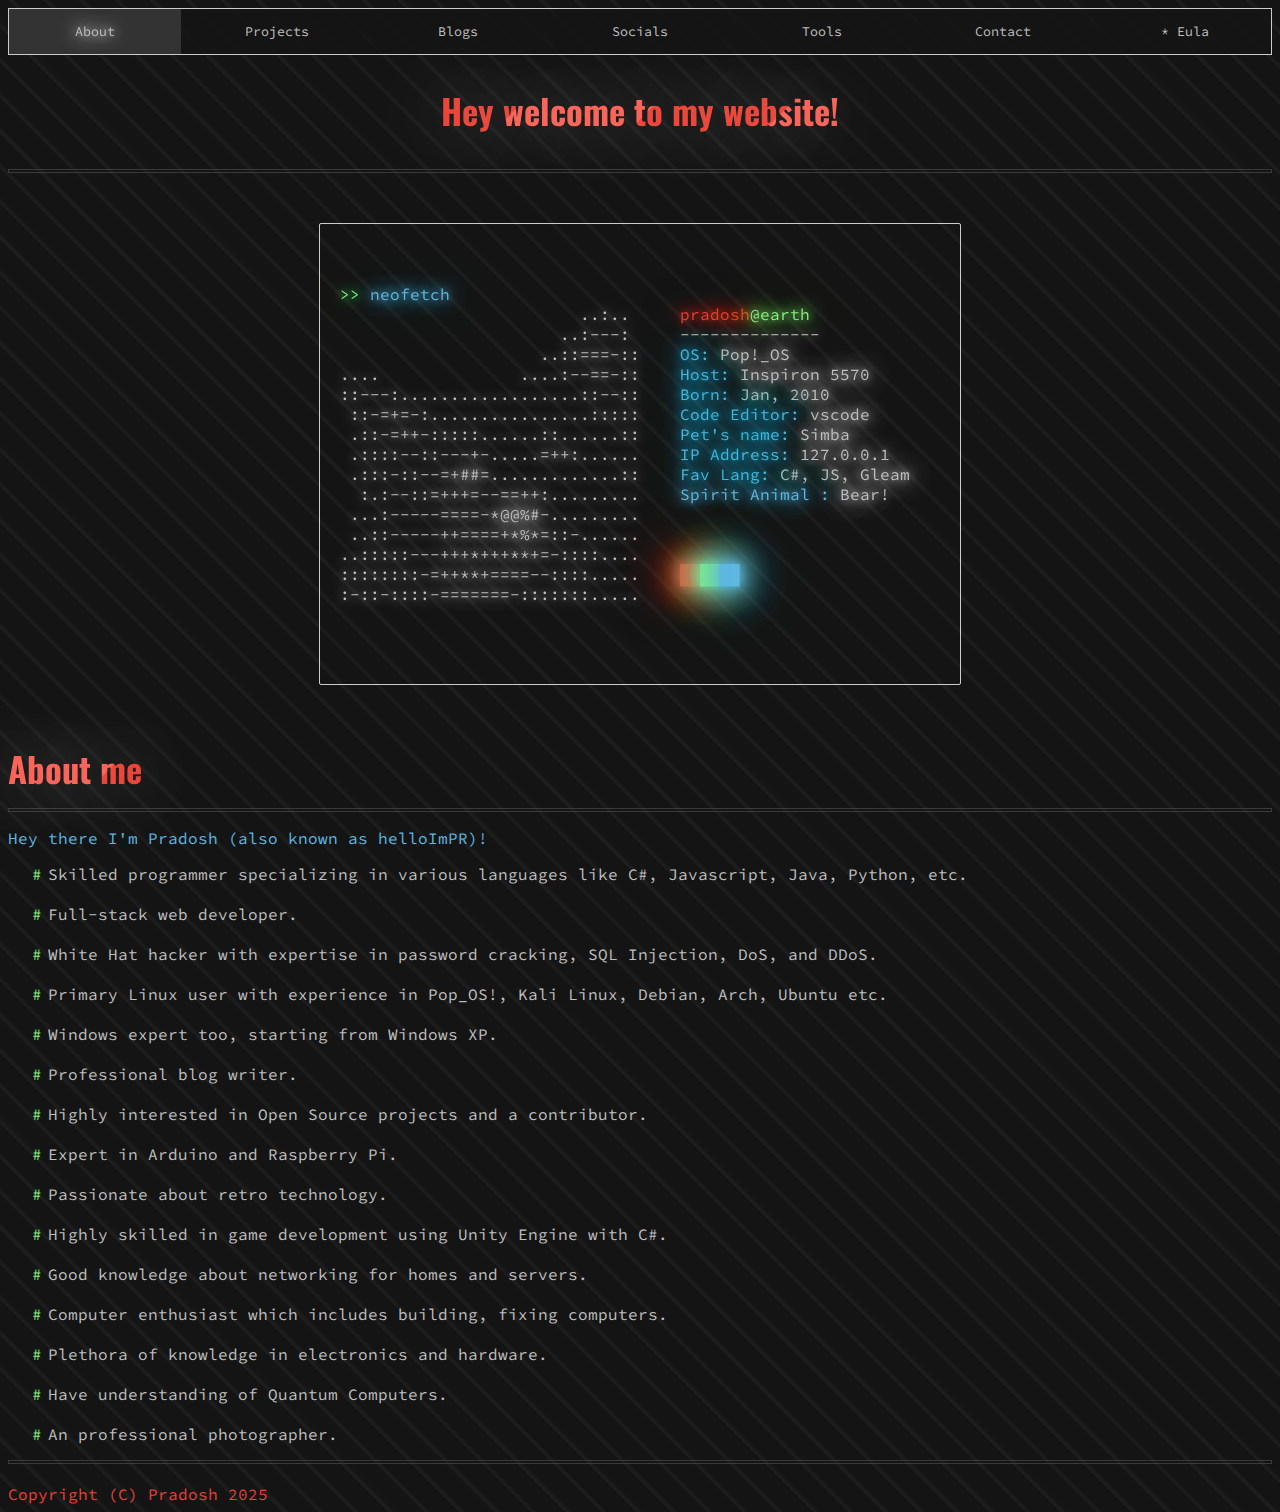
==== index.html @ 4c4e2890 "Added new section" ====
<!DOCTYPE html>
<html lang="en">
<head>
    <meta charset="UTF-8">
    <meta name="viewport" content="width=device-width, initial-scale=1.0">
    <link rel="icon" type="image/x-icon" href="./icons/simba-x.png">
    <link rel="stylesheet" type="text/css" href="style.css">
    <script src="./tabs.js"></script>
    <title>Hey there!</title>
</head>
<body>
  <div id="preloader">
    <div class="notice-box">
      <h2>Information!</h2>
      <hr>
      <p>The website is currently loading. Please wait until it completes.</p>
    </div>
  </div>

  <div id="overlay">
    <input readonly type="password" id="password-input" placeholder="Enter your password">
    <button id="exit-button" class="current-button">Exit</button>
    <div class="button-grid">
      <button id="keypad" class="current-button">1</button>
      <button id="keypad" class="current-button">2</button>
      <button id="keypad" class="current-button">3</button>
      <button id="keypad" class="current-button">4</button>
      <button id="keypad" class="current-button">5</button>
      <button id="keypad" class="current-button">6</button>
      <button id="keypad" class="current-button">7</button>
      <button id="keypad" class="current-button">8</button>
      <button id="keypad" class="current-button">9</button>
      <button id="keypad" class="current-button">*</button>
      <button id="keypad" class="current-button">0</button>
      <button id="keypad" class="current-button">#</button>
      
      <button id="enter-button" class="current-button">↵</button>
      <button id="backspace-button" class="current-button">⌫</button>
    </div>
  </div>

  <audio id="keys" src="./assets/keystroke.mp3" preload="auto">
    Your browser does not support the <code>audio</code> element.
  </audio>

  <audio id="ui-positive" src="./assets/ui-positive2.mp3" preload="auto">
    Your browser does not support the <code>audio</code> element.
  </audio>

  <div class="tab">
    <button class="tablinks" onclick="open_tab(event, 'About me')">About</button>
    <button class="tablinks" onclick="open_tab(event, 'Projects')">Projects</button>
    <button class="tablinks" onclick="open_tab(event, 'Blogs')">Blogs</button>
    <button class="tablinks" onclick="open_tab(event, 'Socials')">Socials</button>
    <button class="tablinks" onclick="open_tab(event, 'Tools')">Tools</button>
    <button class="tablinks" onclick="open_tab(event, 'Contact')">Contact</button>
    <button class="tablinks" onclick="open_tab(event, 'Eula')">* Eula</button>
  </div>
  
  <h1><span >Hey welcome to my website!</span></h1>
  <hr>
  <h3 class="landscape-info" style="text-align: center;">Switch to landscape mode for a fun neofetch box!</h3>
  <pre class="neofetch-box">
    <div>
<a class="green">>></a> <a class="blue">neofetch</a>
                        ..:..     <a class="red">pradosh</a><a class="green">@earth</a> 
                      ..:---:     --------------
                    ..::===-::    <a class="blue">OS:</a> Pop!_OS
....              ....:--==-::    <a class="blue">Host:</a> Inspiron 5570
::---:..................::--::    <a class="blue">Born:</a> Jan, 2010
 ::-=+=-:................:::::    <a class="blue">Code Editor:</a> vscode
 .::-=++-:::::......::......::    <a class="blue">Pet's name:</a> Simba
 .::::--::---+-.....=++:......    <a class="blue">IP Address:</a> 127.0.0.1
 .:::-::--=+##=.............::    <a class="blue">Fav Lang:</a> C#, JS, Gleam
  :.:--::=+++=--==++:.........    <a class="blue">Spirit Animal :</a> Bear!
 ...:-----====-*@@%#-.........
 ..::-----++====+*%*=::-......
..:::::---+++*+++**+=-::::....
::::::::-=++**+====--::::.....    <a class="red">██</a><a class="green">██</a><a class="blue">██</a>
:-::-::::-=======-:::::::.....
      </div>
    </pre>

    <div id="About me" class="tabcontent">
    <span>About me</span>
    <hr>
    <p>Hey there I'm Pradosh (also known as helloImPR)!</p>
    <ul>
      <li>Skilled programmer specializing in various languages like C#, Javascript, Java, Python, etc.</li>
      <br>
      <li>Full-stack web developer.</li>
      <br>
      <li>White Hat hacker with expertise in password cracking, SQL Injection, DoS, and DDoS.</li>
      <br>
      <li>Primary Linux user with experience in Pop_OS!, Kali Linux, Debian, Arch, Ubuntu etc.</li>
      <br>
      <li>Windows expert too, starting from Windows XP.</li>
      <br>
      <li>Professional blog writer.</li>
      <br>
      <li>Highly interested in Open Source projects and a contributor.</li>
      <br>
      <li>Expert in Arduino and Raspberry Pi.</li>
      <br>
      <li>Passionate about retro technology.</li>
      <br>
      <li>Highly skilled in game development using Unity Engine with C#.</li>
      <br>
      <li>Good knowledge about networking for homes and servers.</li>
      <br>
      <li>Computer enthusiast which includes building, fixing computers.</li>
      <br>
      <li>Plethora of knowledge in electronics and hardware.</li>
      <br>
      <li>Have understanding of Quantum Computers.</li>
      <br>
      <li>An professional photographer.</li>
    </ul>    
    </div>
    
    <div id="Projects" class="tabcontent">
    <span>Projects</span>
    <hr>
    <div class="project-container">
      <div class="project-group">
        <h3>Github projects</h3>
        <hr>
        <ul>
          <li> <a href="https://github.com/pradosh-arduino/buffer">Input Buffer (Buffer)</a></li>
          <li> <a href="https://github.com/pradosh-arduino/platter">Platter (Chat app)</a></li>
          <li> <a href="https://github.com/pradosh-arduino/prad-bird">Prad bird</a></li>
          <li> <a href="https://github.com/pradosh-arduino/Stealthy">Stealthy</a></li>
          <li> <a href="https://github.com/pradosh-arduino/pradosh-arduino.github.io">Website</a></li>
          <li> <a href="https://github.com/pradosh-arduino/Melon-Language">Melon Language</a></li>
          <li> <a href="https://github.com/pradosh-arduino/FPA-Checker">FPA Checker</a></li>
          <li> <a href="https://github.com/pradosh-arduino/XeonAI">XeonAI</a></li>
          <li> <a href="https://github.com/pradosh-arduino/Chiefwood">Chiefwood</a></li>
          <li> <a href="https://github.com/pradosh-arduino/GoGX-OS">GoGX-OS</a></li>
        </ul>
      </div>
      <div class="project-group">
        <h3>FrostWing OS</h3>
        <hr>
        <ul>
          <li> <a href="https://github.com/Frost-Wing/osdev">osdev (Frost-Wing)</a></li>
          <li> <a href="https://github.com/Frost-Wing/doxygen-docs">doxygen-docs (Frost-Wing)</a></li>
          <li> <a href="https://github.com/Frost-Wing/arduino">arduino (Frost-Wing)</a></li>
          <li> <a href="https://github.com/Frost-Wing/tools">tools (Frost-Wing)</a></li>
        </ul>
      </div>
      <div class="project-group">
        <h3>Game Development</h3>
        <hr>
        <ul>
          <li>I've made hundreds of games, but most of them have been abandoned. Only one game, <a href="https://prad-code.itch.io/twins-together-by-pradoshs">Twins Together</a>, is publicly available on itch.io. I plan to release those abandoned games eventually! While I'm not particularly proud of the only public game, it was my first attempt, so I consider it a good learning experience.</li>
        </ul>
      </div>
      <div class="project-group">
        <h3>Nuget Projects</h3>
        <hr>
        <ul>
          <li> <a href="https://www.nuget.org/packages/buffer">Buffer</a></li>
        </ul>
      </div>
    </div>
    </div>

    <div id="Blogs" class="tabcontent">
      <span>Blogs</span>
      <hr>
      <p>Here are some blogs that I wrote!</p>
      <ul>
        <li><a href="https://dev.to/pradcode/expanding-swap-file-4h71">dev.to - Expanding swap file</a></li>
        <li><a href="https://dev.to/pradcode/better-input-method-for-c-4hnb">dev.to - Better input method for C#</a></li>
      </ul>
    </div>

    <div id="Socials" class="tabcontent">
    <span>Socials</span>
    <hr>
    <button class="current-button" style="background-color: #3d3d3d;" onclick="window.location.href='https://github.com/pradosh-arduino/'">Github</button>
    <button class="current-button" style="background-color: #74bbe4;" onclick="window.location.href='https://www.twitter.com/@PradoshGame'">Twitter (X) </button>
    <button class="current-button" style="background-color: #eb4034;" onclick="window.location.href='https://www.youtube.com/@PradoshGame'">Youtube</button>
    <button class="current-button" style="background-color: #4c9dfa;" onclick="window.location.href='https://discord.gg/m9rfJFAcpb'">Discord</button>
    <button class="current-button" style="background-color: #a05eeb;" onclick="window.location.href='https://www.twitch.tv/itspradoshgame'">Twitch</button>
    <button class="current-button" style="background-color: #fa5c5c;" onclick="window.location.href='https://prad-code.itch.io'">Itch.io</button>
    
    <br><br>
    </div>

    <div id="Tools" class="tabcontent">
      <span>Tools</span>
      <hr>
      <br>
      <h3>Click on the titles to view the respective pages.</h3>
      <div class="tools">
        <ul>
            <li><a href="/tools/browser-info.html">Browser Information</a></li>
            <li><a href="/tools/ip-info.html">IP Address Information</a></li>
            <li><a href="/tools/dns-info.html">DNS Information</a></li>
            <li><a href="/tools/benchmark.html">Device Benchmarks</a></li>
            <li><i>Others are coming soon...</i></li>
        </ul>
        <br>
      </div>
    </div>

    <div id="Contact" class="tabcontent">
    <span>Contact</span>
    <hr>
    <p>
      <img src="./icons/email-24.png" alt="email-icon" width="24" height="24" style="vertical-align: middle;"> <b style="color: #87F17E;">E-mail :</b> <a href="mailto:pradoshgame@gmail.com">pradoshgame@gmail.com</a>
      <br>
      <img src="./icons/discord-48.png" alt="discord-icon" width="24" height="24" style="vertical-align: middle;"> <b style="color: #87F17E;">Discord :</b> helloimpr
    </p>
    </div>

    <div id="Eula" class="tabcontent">
      <span>Website Content Ownership and Restrictions on Use (end-user license agreement)</span>
      <hr>
      <p>All content on this website, including text, graphics, logos, icons, images, audio clips, video clips, and software (collectively, the "Content") is the property of Pradosh 
        or its licensors and is protected by copyright, trademark, and other intellectual property laws. You are granted a limited, non-exclusive, and non-transferable license to access and use the Content solely for personal and non-commercial purposes.</p>  
        
        <h3>You are expressly prohibited from:</h3>
        
        <ul>
        <li>Copying, reproducing, modifying, translating, distributing, displaying, selling, leasing, or commercially exploiting any part of the Content without the prior written consent.</li>
        <li>Creating derivative works based on the Content.</li>
        <li>Reverse engineering, decompiling, or disassembling any software contained on the website or the website itself.</li>
        <li>Framing or mirroring any part of the website.</li>
        <li>Using the website or the Content for any illegal or unauthorized purpose.</li>
        </ul>
        
        <p>Violation of these restrictions may result in legal action, including but not limited to, copyright infringement and trademark infringement claims.</p>
    </div>

    <!-- <div class="warning-box">
      <h2><img src="./icons/warning-50.png" alt="warning-icon" width="40" height="40" style="vertical-align: middle;"> Warning</h2>
      <hr>
      <p>This website is still under development. Thank you for your time!</p>
    </div> -->
    <script src="./startup.js"></script>
    <script src="./scaling.js"></script>
    <script src="./sounds.js"></script>
    <script src="./keypads.js"></script>

    <hr>
    <br>
    <footer>
      <div class="red">Copyright (C) Pradosh 2025</div>
    </footer>

    <script src="./loader.js"></script>
</body>
</html>
---- style.css ----
@font-face {
    font-family: 'SourceCodePro-Italics';
    src: url('./fonts/SourceCodePro-Italic-VariableFont_wght.ttf') format('truetype');
}

@font-face {
    font-family: 'SourceCodePro-Default';
    src: url('./fonts/SourceCodePro-VariableFont_wght.ttf') format('truetype');
}

@font-face {
    font-family: 'Oswald-Boldx';
    src: url('./fonts/Oswald-Bold.ttf') format('truetype');
}

span {
    transform: translate3d(0, 0, 0);
    
    font-family: "Oswald-Boldx";
    font-weight: 700;
    font-size: 26pt;
    
    letter-spacing: 0;
    padding: 0.25em 0 0.325em;
    display: block;
    margin: 0 auto;
    text-shadow: 0 0 80px rgba(255, 255, 255, .5);
    background: url("./assets/animated-text-fill.png") repeat-y;
    -webkit-background-clip: text;
    background-clip: text;
    -webkit-text-fill-color: transparent;
    animation: aitf 80s linear infinite;
    backface-visibility: hidden;
}
  
@keyframes aitf {
    0% {
        background-position: 0% 50%;
    }
    100% {
        background-position: 100% 50%;
    }
}

*{
    font-family: 'SourceCodePro-Default';
    /* background-color: #1f1f1f; */
    color: #bfbfbf;
}

*::selection{
    background-color: #3a3a3a;
}

body{
    opacity: 1;
    background: repeating-linear-gradient(
        45deg,
        #1d1d1d,
        #1d1d1d 2px,
        #141414 5px,
        #141414 25px
    );
}

ul{
    list-style: none;
}

li::before {
    content: "#";
    color: #87F17E;
    display: inline-block;
    margin-left: -1em;
    width: 1em;
}
  
hr{
    border: 1px solid #3a3a3a;
    padding-top: 2px;
    margin-top: 2px;
    margin-bottom: 0px;
}

p{
    color: #5db7e0;
}

h1{
    text-align: center;
}

h2{
    color: #eb4034;
    margin-bottom: 0px;
}

h3{
    color: #87F17E;
}

a {
    color: #5db7e0;
    transition: ease-in 0.3s;
}

.current-button {
    color: white;
    padding: 10px 20px;
    border: none;
    cursor: pointer;
    position: relative;
    transition: box-shadow 0s ease-in-out, transform 0.03s ease-in-out;
    box-shadow: 5px 5px 0cap rgba(179, 179, 179, 0.3);
    margin-top: 10px;
    transform: translate3d(0, 0, 0);
}
  
.current-button:hover {
    transform: translateY(2px) translateX(2px);
    box-shadow: none;
}

.project-container {
    display: flex;
    flex-wrap: wrap;
    margin: 1em 0;
    margin-bottom: 0px;
}
  
.project-group {
    flex: 1 0 40%;
    margin: 0 1em 1em 0;
    padding: 1em;
    border: 1px solid #af4b4b;
    border-radius: 5px;
    transition: text-shadow 0.2s ease-in-out, transform 0.2s ease-in-out;
}

.project-group:hover {
    text-shadow: 0 0 5px currentColor, 0 0 7px currentColor, 0 0 12px currentColor, 0 0 15px currentColor;
    transform: scale(1.02);
}
  
.project-group h3 {
    margin-bottom: 0.5em;
}
  
.project-group a {
    text-decoration: none;
    color: #5db7e0;
}
  
.project-group a:hover {
    color: #4a96b9;
}

.warning-box {
    border: 1px solid #f7a439;
    border-radius: 5px;
    padding: 7px;
    display: inline-block;
    margin-top: 10px;
}

.warning-box h2 {
    color: #f7a439;
    margin-bottom: 2px;
    margin-top: 0px;
}

.notice-box {
    border: 1px solid #5db7e0;
    border-radius: 5px;
    padding: 7px;
    display: inline-block;
    margin-top: 10px;
    text-align: center;
    /* position: absolute;
    top: 50%;
    left: 34%;
    transform: translateY(-50%); */
}

.notice-box h2 {
    color: #5db7e0;
    margin-bottom: 2px;
    margin-top: 0px;
}

.neofetch-box{
    display: flex;
    flex-direction: column;
    width: 600px;
    margin: 50px auto;
    padding: 20px;
    border: 1px solid #ccc;
    border-radius: 2px;
    transform: translate3d(0, 0, 0);
    text-shadow: 0 0 10px currentColor, 0 0 20px currentColor, 0 0 30px currentColor, 0 0 40px currentColor, 0 0 50px currentColor, 0 0 60px currentColor, 0 0 70px currentColor;
}

.green{
    color:#87F17E;
}

.blue{
    color:#5db7e0;
}

.red{
    color:#eb4034;
}

.tabcontent {
    animation: fadeEffect 1s;
}

@keyframes fadeEffect {
    from {opacity: 0;}
    to {opacity: 1;}
}

.tab {
    overflow: hidden;
    border: 1px solid #ccc;
    /* border-radius: 5px; */
    background-color: #141414a1;
    display: flex;
    flex-wrap: wrap;
    justify-content: space-between;
    gap: 10px;
}

.tab button {
    background-color: inherit;
    float: left;
    border: none;
    flex: 1;
    text-align: center;
    padding: 10px;
    /* border-radius: 5px; */
    outline: none;
    cursor: pointer;
    padding: 14px 16px;
    transition: ease-in 0.3s;
}

.tab button:hover {
    background-color: #383838;
    color: #5db7e0;
    transform: translate3d(0, 0, 0);
    text-shadow: 0 0 10px currentColor, 0 0 20px currentColor, 0 0 30px currentColor, 0 0 40px currentColor, 0 0 50px currentColor, 0 0 60px currentColor, 0 0 70px currentColor;
}

.tab button.active {
    background-color: #333;
    transform: translate3d(0, 0, 0);
    text-shadow: 0 0 10px currentColor, 0 0 20px currentColor, 0 0 30px currentColor, 0 0 40px currentColor, 0 0 50px currentColor, 0 0 60px currentColor, 0 0 70px currentColor;
}

#preloader{
    background: #141414;
    z-index: 100;
    height: 100vh;
    width: 100%;
    position: fixed;
}

#overlay{
    background: #141414;
    opacity: 0.8;
    z-index: 100;
    height: 100vh;
    width: 100%;
    position: fixed;
    display: none;
}

.tools a{
    text-decoration: none;
    color: #5db7e0;
    transition: ease-in 0.3s;
}

/* .tools a:hover{
    text-shadow: 0 0 10px currentColor, 0 0 20px currentColor, 0 0 30px currentColor, 0 0 40px currentColor, 0 0 50px currentColor, 0 0 60px currentColor, 0 0 70px currentColor;
} */

a:hover{
    transform: translate3d(0, 0, 0);
    text-shadow: 0 0 10px currentColor, 0 0 20px currentColor, 0 0 30px currentColor, 0 0 40px currentColor, 0 0 50px currentColor, 0 0 60px currentColor, 0 0 70px currentColor;
}

.button-grid {
    display: grid;
    grid-template-columns: repeat(3, 1fr);
    gap: 10px;
    width: 128px;
}

.button-grid button{
    width: 50px;
    height: 50px
}

#password-input{
    border: 1px solid #ccc;
    border-radius: 2px;
    font-size: 20pt;
    background: none;
}

#password-input:hover{
    border: 1px solid #87F17E;
    border-radius: 2px;
}

#keypad, #enter-button, #backspace-button {
    padding: 10px;
    background-color: #87F17E;
    cursor: pointer;
    font-size: 20pt;
}

#enter-button {
    background-color: #5db7e0;
}

#backspace-button {
    background-color: #f36156;
}

#exit-button {
    background-color: #f36156;
}
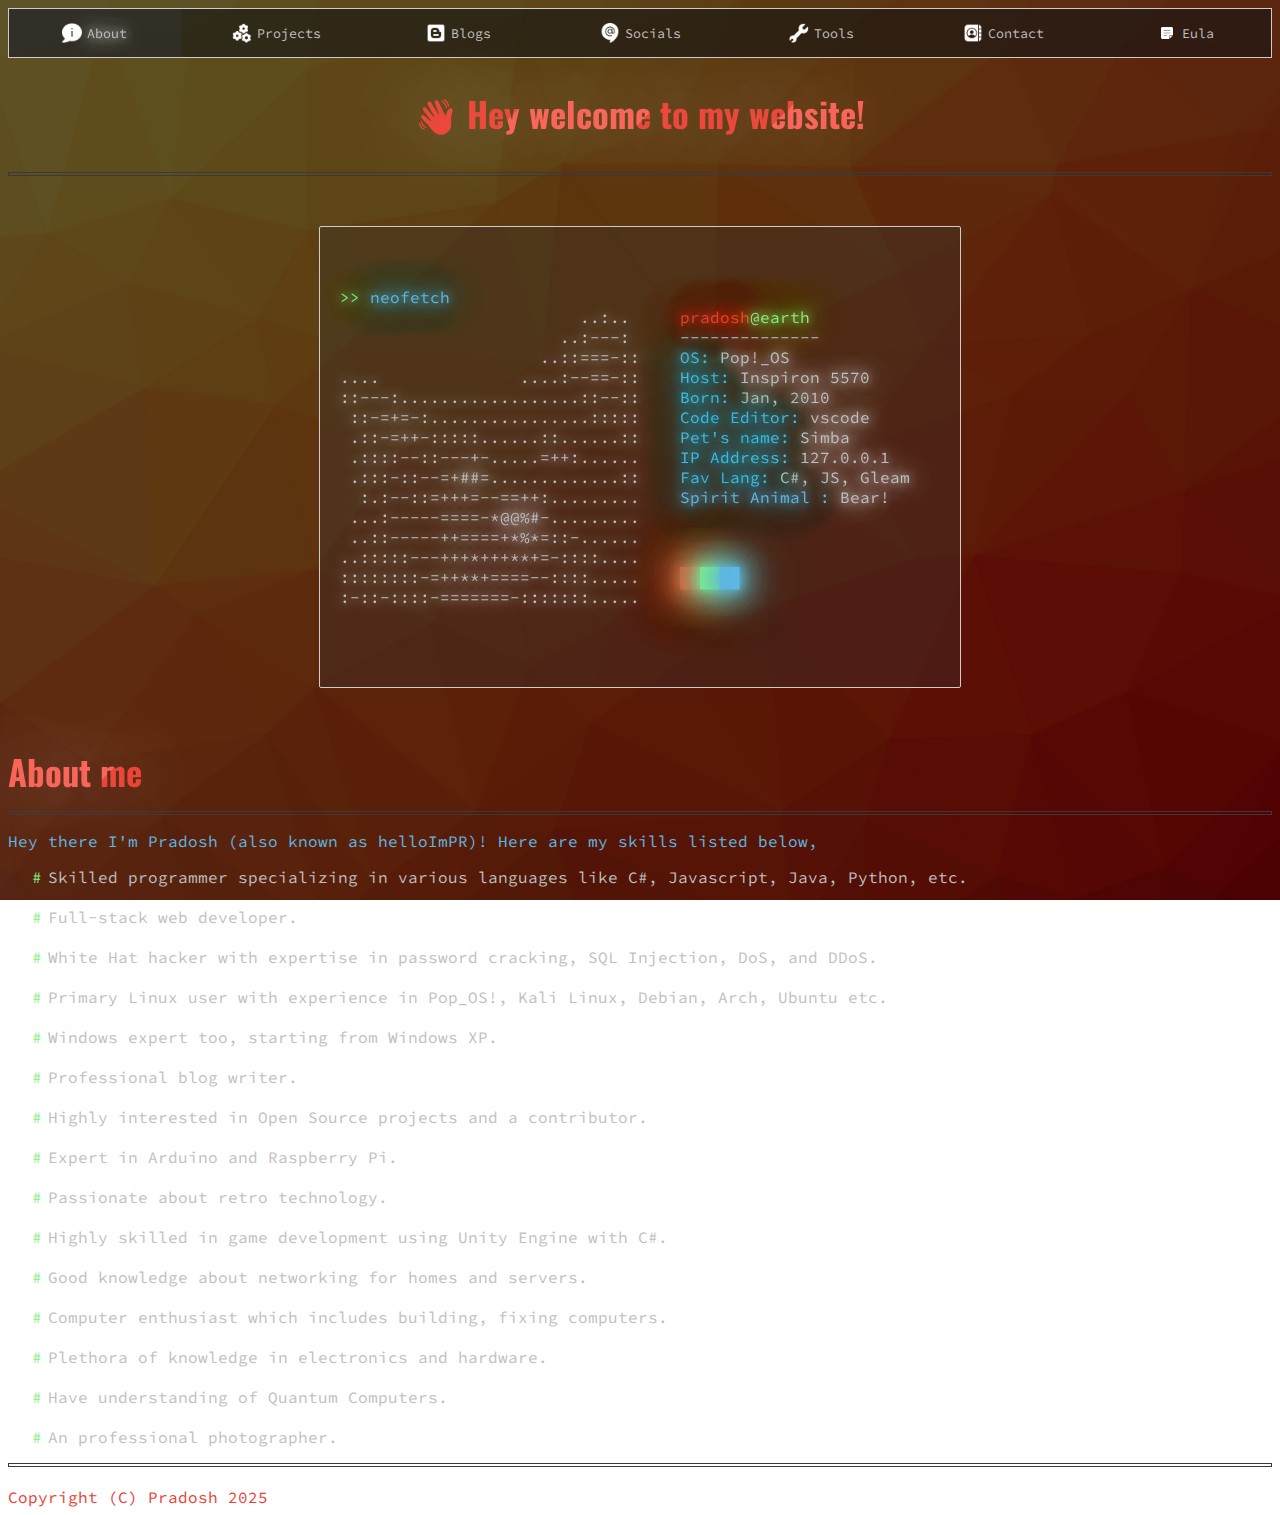
==== commit 76178748: "Improved website soo much! added icons!" ====
--- a/index.html
+++ b/index.html
@@ -48,16 +48,16 @@
   </audio>
 
   <div class="tab">
-    <button class="tablinks" onclick="open_tab(event, 'About me')">About</button>
-    <button class="tablinks" onclick="open_tab(event, 'Projects')">Projects</button>
-    <button class="tablinks" onclick="open_tab(event, 'Blogs')">Blogs</button>
-    <button class="tablinks" onclick="open_tab(event, 'Socials')">Socials</button>
-    <button class="tablinks" onclick="open_tab(event, 'Tools')">Tools</button>
-    <button class="tablinks" onclick="open_tab(event, 'Contact')">Contact</button>
-    <button class="tablinks" onclick="open_tab(event, 'Eula')">* Eula</button>
+    <button class="tablinks" onclick="open_tab(event, 'About me')"><img class="tab-icons" src="./icons/tab-icons/about-50.png" alt="about-icon"> About</button>
+    <button class="tablinks" onclick="open_tab(event, 'Projects')"><img class="tab-icons" src="./icons/tab-icons/gears-50.png" alt="projects-icon"> Projects</button>
+    <button class="tablinks" onclick="open_tab(event, 'Blogs')"><img class="tab-icons" src="./icons/tab-icons/blog-50.png" alt="blog-icon"> Blogs</button>
+    <button class="tablinks" onclick="open_tab(event, 'Socials')"><img class="tab-icons" src="./icons/tab-icons/at-50.png" alt="social-icon"> Socials</button>
+    <button class="tablinks" onclick="open_tab(event, 'Tools')"><img class="tab-icons" src="./icons/tab-icons/wrench-50.png" alt="tools-icon"> Tools</button>
+    <button class="tablinks" onclick="open_tab(event, 'Contact')"><img class="tab-icons" src="./icons/tab-icons/contacts-50.png" alt="contact-icon"> Contact</button>
+    <button class="tablinks" onclick="open_tab(event, 'Eula')"><img class="tab-icons" src="./icons/tab-icons/memo-50.png" alt="Eula"> Eula</button>
   </div>
   
-  <h1><span >Hey welcome to my website!</span></h1>
+  <h1><span>👋  Hey welcome to my website!</span></h1>
   <hr>
   <h3 class="landscape-info" style="text-align: center;">Switch to landscape mode for a fun neofetch box!</h3>
   <pre class="neofetch-box">
@@ -84,7 +84,7 @@
     <div id="About me" class="tabcontent">
     <span>About me</span>
     <hr>
-    <p>Hey there I'm Pradosh (also known as helloImPR)!</p>
+    <p>Hey there I'm Pradosh (also known as helloImPR)! Here are my skills listed below, </p>
     <ul>
       <li>Skilled programmer specializing in various languages like C#, Javascript, Java, Python, etc.</li>
       <br>
@@ -121,6 +121,7 @@
     <div id="Projects" class="tabcontent">
     <span>Projects</span>
     <hr>
+    <p>This section contains all the projects I have coded in my lifetime, It has a lot of interesting code, check it out,</p>
     <div class="project-container">
       <div class="project-group">
         <h3>Github projects</h3>
--- a/style.css
+++ b/style.css
@@ -15,7 +15,7 @@
 
 span {
     transform: translate3d(0, 0, 0);
-    
+
     font-family: "Oswald-Boldx";
     font-weight: 700;
     font-size: 26pt;
@@ -31,6 +31,7 @@
     -webkit-text-fill-color: transparent;
     animation: aitf 80s linear infinite;
     backface-visibility: hidden;
+
 }
   
 @keyframes aitf {
@@ -52,15 +53,22 @@
     background-color: #3a3a3a;
 }
 
-body{
+body {
     opacity: 1;
-    background: repeating-linear-gradient(
-        45deg,
-        #1d1d1d,
-        #1d1d1d 2px,
-        #141414 5px,
-        #141414 25px
-    );
+    background-image: url("./assets/bg.png");
+    background-size: cover;
+    background-repeat: no-repeat;
+    background-attachment: fixed;
+    animation: backgroundAnimation 10s infinite alternate ease-in-out;
+}
+
+@keyframes backgroundAnimation {
+    0% {
+        background-position: center top;
+    }
+    100% {
+        background-position: center bottom;
+    }
 }
 
 ul{
@@ -196,6 +204,7 @@
     padding: 20px;
     border: 1px solid #ccc;
     border-radius: 2px;
+    background-color: #33333356;
     transform: translate3d(0, 0, 0);
     text-shadow: 0 0 10px currentColor, 0 0 20px currentColor, 0 0 30px currentColor, 0 0 40px currentColor, 0 0 50px currentColor, 0 0 60px currentColor, 0 0 70px currentColor;
 }
@@ -233,7 +242,7 @@
 }
 
 .tab button {
-    background-color: inherit;
+    background-color: transparent;
     float: left;
     border: none;
     flex: 1;
@@ -254,7 +263,7 @@
 }
 
 .tab button.active {
-    background-color: #333;
+    background-color: #33333381;
     transform: translate3d(0, 0, 0);
     text-shadow: 0 0 10px currentColor, 0 0 20px currentColor, 0 0 30px currentColor, 0 0 40px currentColor, 0 0 50px currentColor, 0 0 60px currentColor, 0 0 70px currentColor;
 }
@@ -333,4 +342,23 @@
 
 #exit-button {
     background-color: #f36156;
+}
+
+.tab-icons {
+    width: 20px;
+    height: auto;
+    margin-right: 5px;
+    vertical-align: middle;
+}
+
+.tablinks {
+    display: flex;
+    align-items: center;
+    justify-content: center;
+    text-align: center;
+    padding: 10px;
+    border: none;
+    outline: none;
+    cursor: pointer;
+    transition: background-color 0.3s ease-in-out, color 0.3s ease-in-out;
 }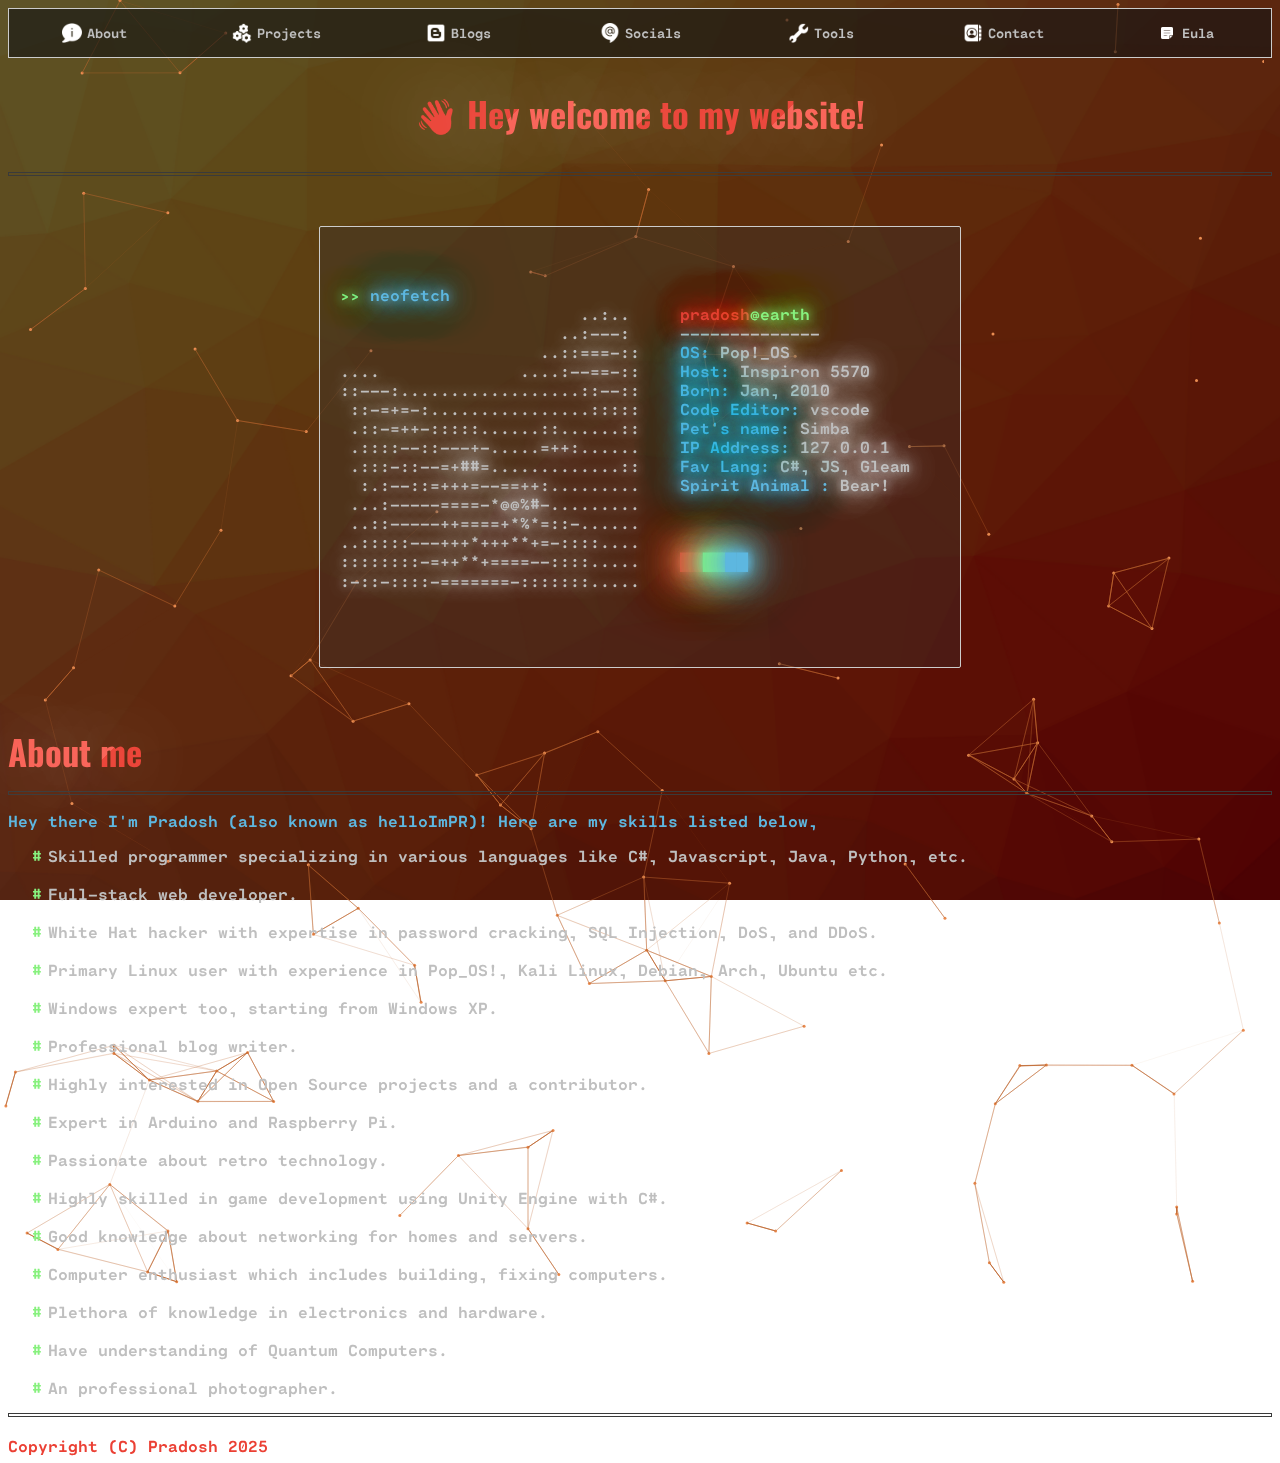
==== commit edbf1228: "So much improvement, such a gud website!!!" ====
--- a/index.html
+++ b/index.html
@@ -5,7 +5,7 @@
     <meta name="viewport" content="width=device-width, initial-scale=1.0">
     <link rel="icon" type="image/x-icon" href="./icons/simba-x.png">
     <link rel="stylesheet" type="text/css" href="style.css">
-    <script src="./tabs.js"></script>
+    <script src="./scripts/tabs.js"></script>
     <title>Hey there!</title>
 </head>
 <body>
@@ -16,6 +16,8 @@
       <p>The website is currently loading. Please wait until it completes.</p>
     </div>
   </div>
+
+  <canvas id="bg-canvas"></canvas>
 
   <div id="overlay">
     <input readonly type="password" id="password-input" placeholder="Enter your password">
@@ -115,7 +117,7 @@
       <li>Have understanding of Quantum Computers.</li>
       <br>
       <li>An professional photographer.</li>
-    </ul>    
+    </ul>
     </div>
     
     <div id="Projects" class="tabcontent">
@@ -169,7 +171,7 @@
     <div id="Blogs" class="tabcontent">
       <span>Blogs</span>
       <hr>
-      <p>Here are some blogs that I wrote!</p>
+      <p>Here are some blogs that I have written!</p>
       <ul>
         <li><a href="https://dev.to/pradcode/expanding-swap-file-4h71">dev.to - Expanding swap file</a></li>
         <li><a href="https://dev.to/pradcode/better-input-method-for-c-4hnb">dev.to - Better input method for C#</a></li>
@@ -185,7 +187,7 @@
     <button class="current-button" style="background-color: #4c9dfa;" onclick="window.location.href='https://discord.gg/m9rfJFAcpb'">Discord</button>
     <button class="current-button" style="background-color: #a05eeb;" onclick="window.location.href='https://www.twitch.tv/itspradoshgame'">Twitch</button>
     <button class="current-button" style="background-color: #fa5c5c;" onclick="window.location.href='https://prad-code.itch.io'">Itch.io</button>
-    
+    <button class="current-button" style="background-color: #4e4bf0;" onclick="window.location.href='https://gravatar.com/pradcode'">Gravatar</button>
     <br><br>
     </div>
 
@@ -235,22 +237,18 @@
         <p>Violation of these restrictions may result in legal action, including but not limited to, copyright infringement and trademark infringement claims.</p>
     </div>
 
-    <!-- <div class="warning-box">
-      <h2><img src="./icons/warning-50.png" alt="warning-icon" width="40" height="40" style="vertical-align: middle;"> Warning</h2>
-      <hr>
-      <p>This website is still under development. Thank you for your time!</p>
-    </div> -->
-    <script src="./startup.js"></script>
-    <script src="./scaling.js"></script>
-    <script src="./sounds.js"></script>
-    <script src="./keypads.js"></script>
-
+    <script src="./scripts/startup.js"></script>
+    <script src="./scripts/scaling.js"></script>
+    <script src="./scripts/sounds.js"></script>
+    <script src="./scripts/keypads.js"></script>
+    <script src="./scripts/particles.js"></script>
+    
     <hr>
     <br>
     <footer>
       <div class="red">Copyright (C) Pradosh 2025</div>
     </footer>
 
-    <script src="./loader.js"></script>
+    <script src="./scripts/loader.js"></script>
 </body>
 </html>--- a/style.css
+++ b/style.css
@@ -1,16 +1,11 @@
-@font-face {
-    font-family: 'SourceCodePro-Italics';
-    src: url('./fonts/SourceCodePro-Italic-VariableFont_wght.ttf') format('truetype');
-}
-
-@font-face {
-    font-family: 'SourceCodePro-Default';
-    src: url('./fonts/SourceCodePro-VariableFont_wght.ttf') format('truetype');
-}
-
 @font-face {
     font-family: 'Oswald-Boldx';
     src: url('./fonts/Oswald-Bold.ttf') format('truetype');
+}
+
+@font-face {
+    font-family: 'Cartograph';
+    src: url('./fonts/cartograph-mono-cf-bold.otf') format('truetype');
 }
 
 span {
@@ -44,13 +39,17 @@
 }
 
 *{
-    font-family: 'SourceCodePro-Default';
+    font-family: 'Cartograph';
     /* background-color: #1f1f1f; */
     color: #bfbfbf;
 }
 
 *::selection{
-    background-color: #3a3a3a;
+    background-color: #3a3a3a4f;
+}
+
+*:hover{
+    cursor: default;
 }
 
 body {
@@ -222,10 +221,10 @@
 }
 
 .tabcontent {
-    animation: fadeEffect 1s;
-}
-
-@keyframes fadeEffect {
+    animation: fade_in 1s;
+}
+
+@keyframes fade_in {
     from {opacity: 0;}
     to {opacity: 1;}
 }
@@ -286,6 +285,13 @@
     display: none;
 }
 
+#bg-canvas {
+    position: absolute;
+    top: 0;
+    left: 0;
+    z-index: -1;
+}
+
 .tools a{
     text-decoration: none;
     color: #5db7e0;
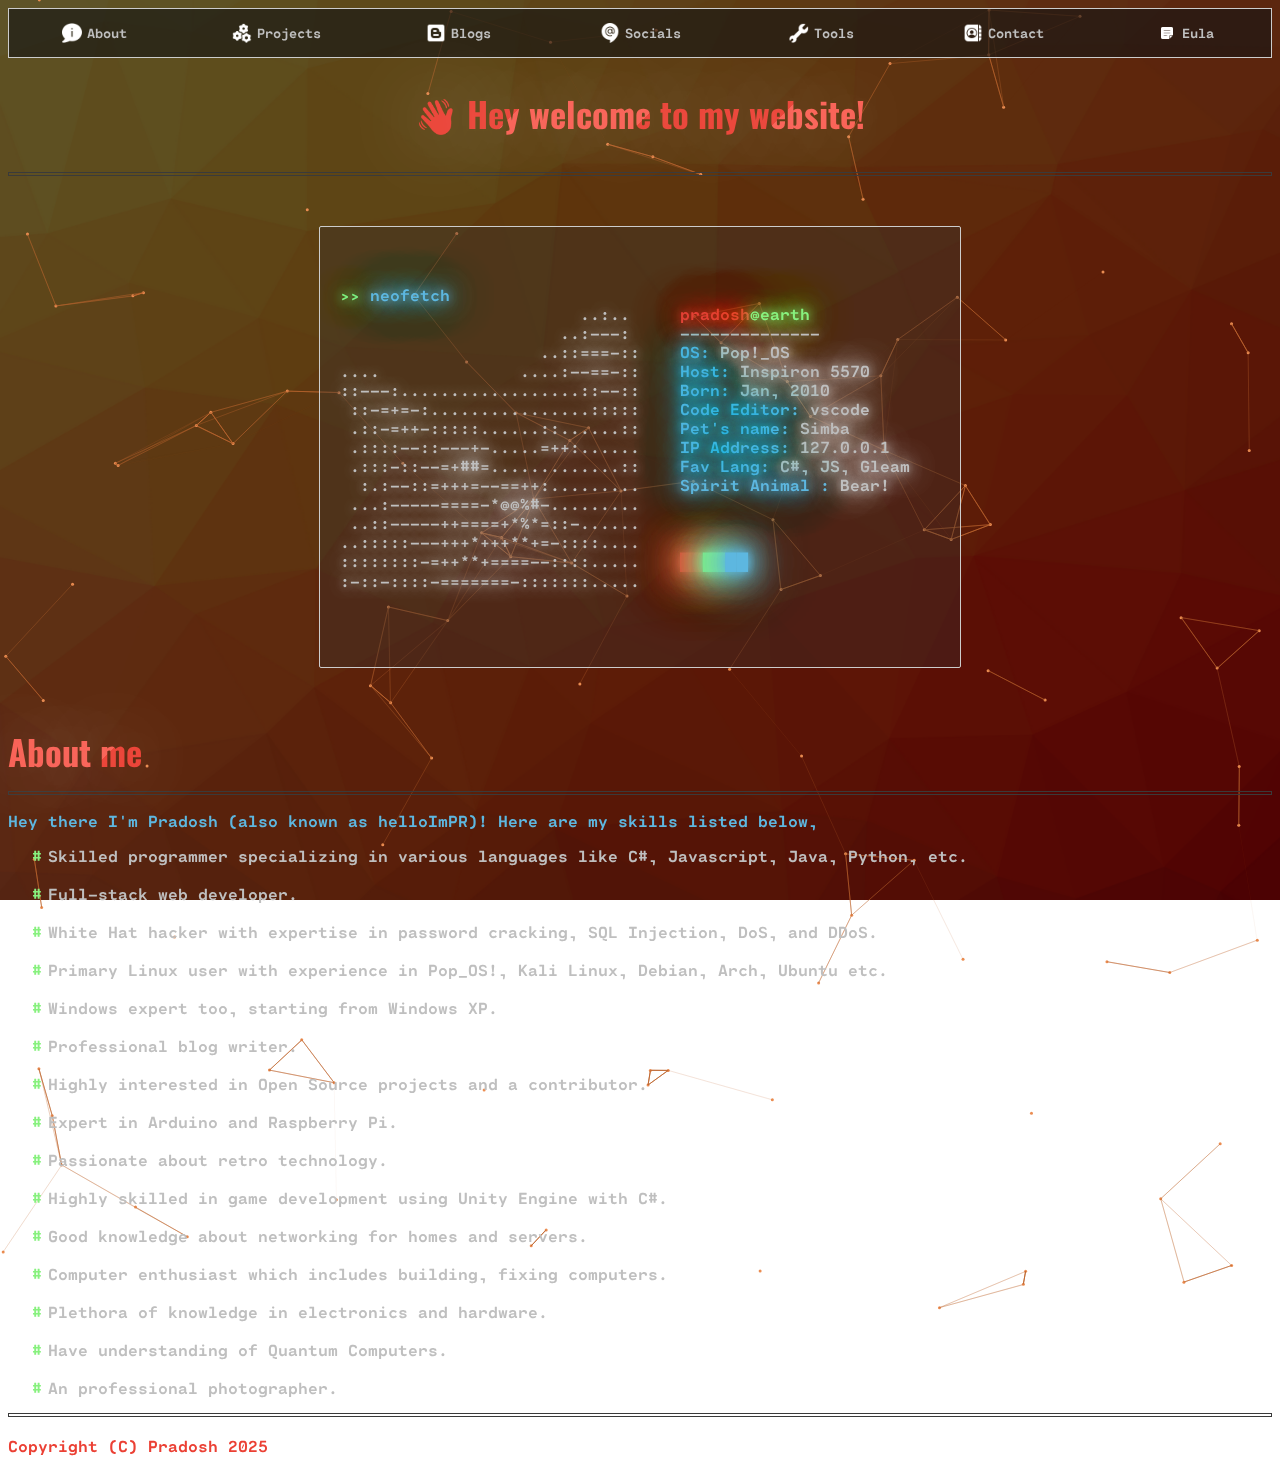
==== commit 827a9366: "Updated favicon!" ====
--- a/index.html
+++ b/index.html
@@ -3,7 +3,7 @@
 <head>
     <meta charset="UTF-8">
     <meta name="viewport" content="width=device-width, initial-scale=1.0">
-    <link rel="icon" type="image/x-icon" href="./icons/simba-x.png">
+    <link rel="icon" type="image/x-icon" href="./assets/profile.png">
     <link rel="stylesheet" type="text/css" href="style.css">
     <script src="./scripts/tabs.js"></script>
     <title>Hey there!</title>
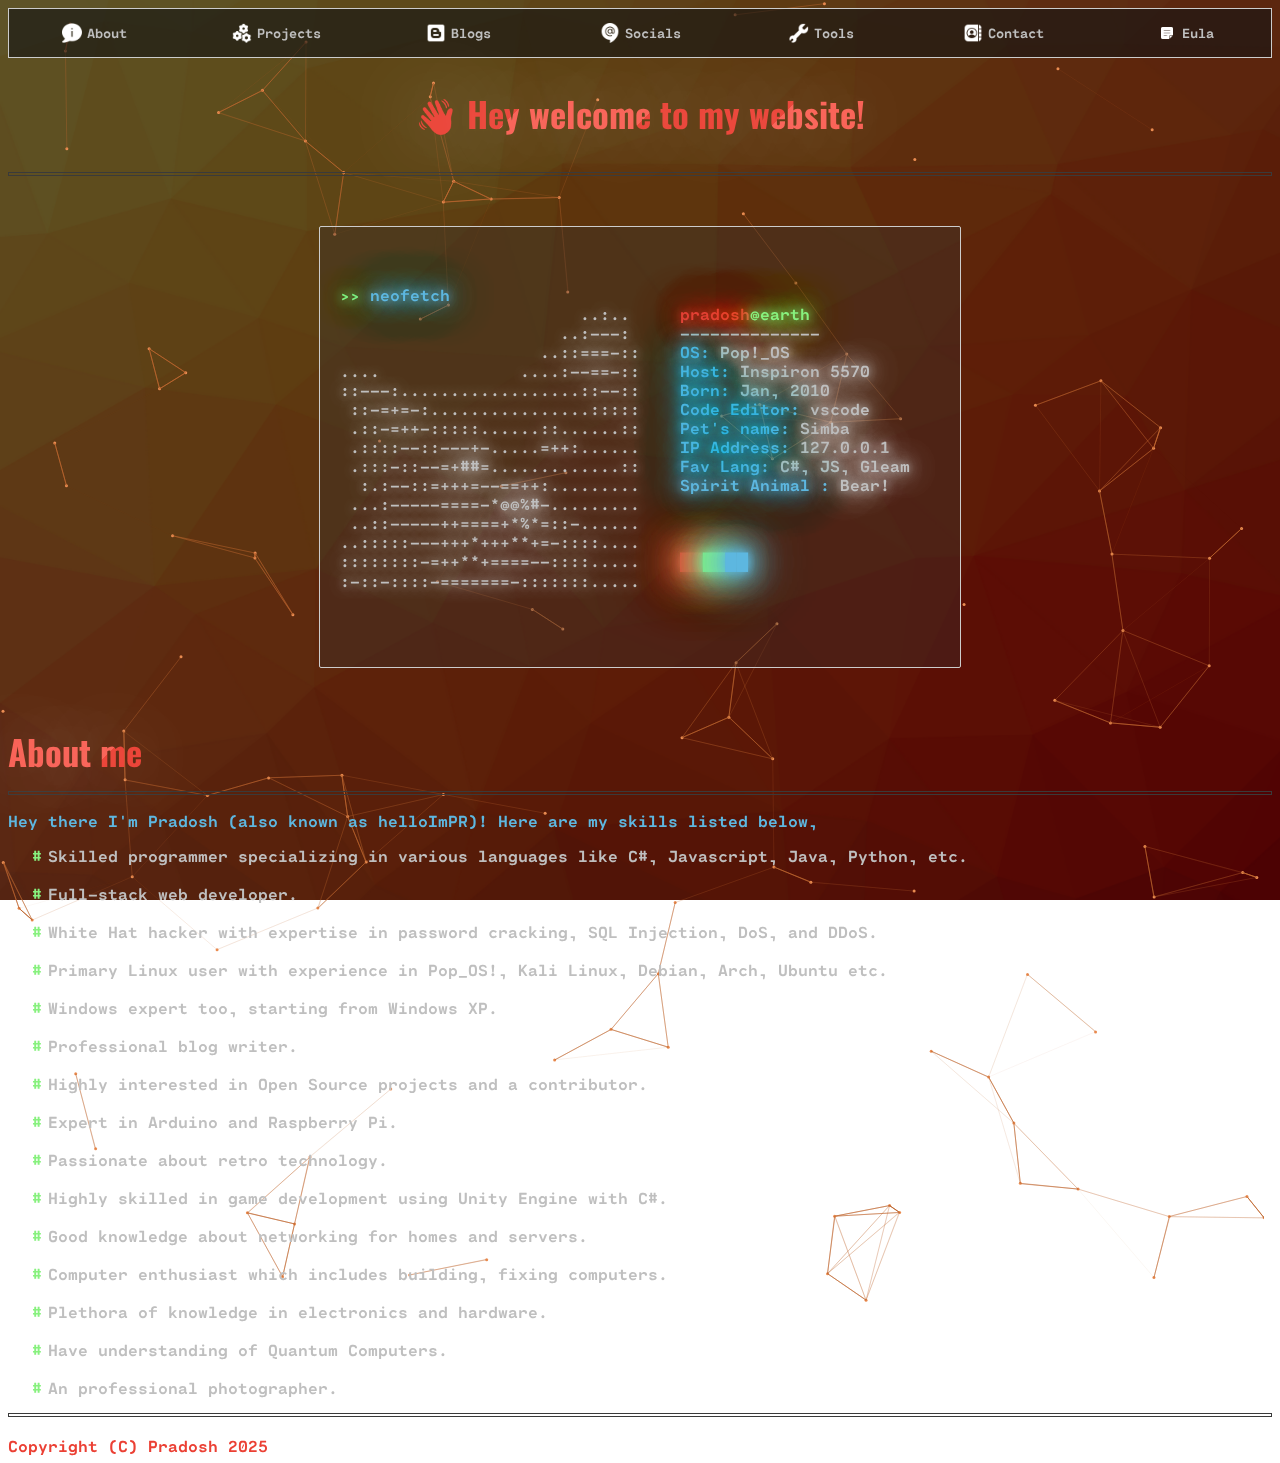
==== commit 7524841c: "Added separate sections ." ====
--- a/index.html
+++ b/index.html
@@ -126,24 +126,27 @@
     <p>This section contains all the projects I have coded in my lifetime, It has a lot of interesting code, check it out,</p>
     <div class="project-container">
       <div class="project-group">
-        <h3>Github projects</h3>
-        <hr>
-        <ul>
-          <li> <a href="https://github.com/pradosh-arduino/buffer">Input Buffer (Buffer)</a></li>
-          <li> <a href="https://github.com/pradosh-arduino/platter">Platter (Chat app)</a></li>
-          <li> <a href="https://github.com/pradosh-arduino/prad-bird">Prad bird</a></li>
-          <li> <a href="https://github.com/pradosh-arduino/Stealthy">Stealthy</a></li>
-          <li> <a href="https://github.com/pradosh-arduino/pradosh-arduino.github.io">Website</a></li>
-          <li> <a href="https://github.com/pradosh-arduino/Melon-Language">Melon Language</a></li>
-          <li> <a href="https://github.com/pradosh-arduino/FPA-Checker">FPA Checker</a></li>
-          <li> <a href="https://github.com/pradosh-arduino/XeonAI">XeonAI</a></li>
-          <li> <a href="https://github.com/pradosh-arduino/Chiefwood">Chiefwood</a></li>
-          <li> <a href="https://github.com/pradosh-arduino/GoGX-OS">GoGX-OS</a></li>
-        </ul>
-      </div>
+        <h3>Input Buffer</h3>
+        <hr>
+        <p>Well when you read a string from the user in C# language, you don't really have control of the string while the user is typing, now don't worry! Buffer package for C# solves the problem.</p>
+        <p>In this package, you can know what the user have typed till now even before they press enter.</p>
+        <p>It is coded in C# and available in <a href="https://www.nuget.org/packages/buffer">nuget.org</a></p>
+        <hr>
+        <h4>Links : </h4>
+        <ul>
+          <li>Github    ➔ <a href="https://github.com/pradosh-arduino/buffer">https://github.com/pradosh-arduino/buffer</a></li>
+          <li>Nuget     ➔ <a href="https://www.nuget.org/packages/buffer">https://www.nuget.org/packages/buffer</a></li>
+          <li>Blog Post ➔ <a href="https://dev.to/pradcode/better-input-method-for-c-4hnb">https://dev.to/pradcode/better-input-method-for-c-4hnb</a></li>
+        </ul>
+      </div>
+      
       <div class="project-group">
         <h3>FrostWing OS</h3>
         <hr>
+        <p>FrostWing is an simple, but highly expandable OS written primarily in C, uses Limine bootloader and has a lot of unique features that no other OS has. Check it out, </p>
+        <p>Its development is slightly slowed down, but its still as strong as before!</p>
+        <hr>
+        <h4>Links : </h4>
         <ul>
           <li> <a href="https://github.com/Frost-Wing/osdev">osdev (Frost-Wing)</a></li>
           <li> <a href="https://github.com/Frost-Wing/doxygen-docs">doxygen-docs (Frost-Wing)</a></li>
@@ -151,20 +154,107 @@
           <li> <a href="https://github.com/Frost-Wing/tools">tools (Frost-Wing)</a></li>
         </ul>
       </div>
+
+      <div class="project-group">
+        <h3>Platter</h3>
+        <hr>
+        <p>Platter is a self hosted chat application which offers both client and server options.</p>
+        <p>It is coded in C# with awesome front-end library called "Spectre.Console", so you must check it out,</p>
+        <hr>
+        <h4>Links : </h4>
+        <ul>
+          <li>Github    ➔ <a href="https://github.com/pradosh-arduino/platter">https://github.com/pradosh-arduino/platter</a></li>
+        </ul>
+      </div>
+
       <div class="project-group">
         <h3>Game Development</h3>
         <hr>
-        <ul>
-          <li>I've made hundreds of games, but most of them have been abandoned. Only one game, <a href="https://prad-code.itch.io/twins-together-by-pradoshs">Twins Together</a>, is publicly available on itch.io. I plan to release those abandoned games eventually! While I'm not particularly proud of the only public game, it was my first attempt, so I consider it a good learning experience.</li>
-        </ul>
-      </div>
-      <div class="project-group">
-        <h3>Nuget Projects</h3>
-        <hr>
-        <ul>
-          <li> <a href="https://www.nuget.org/packages/buffer">Buffer</a></li>
-        </ul>
-      </div>
+        <p>I've made hundreds of games, but most of them have been abandoned. Only one game, <a href="https://prad-code.itch.io/twins-together-by-pradoshs">Twins Together</a>, is publicly available on itch.io. I plan to release those abandoned games eventually! While I'm not particularly proud of the only public game, it was my first attempt, so I consider it a good learning experience.</p>
+        <p>All of the games were is coded in C# using Unity Engine.</p>
+        <hr>
+        <h4>Links : </h4>
+        <ul>
+          <li>Itch.io ➔ <a href="https://prad-code.itch.io/twins-together-by-pradoshs">https://prad-code.itch.io/twins-together-by-pradoshs</a></li>
+        </ul>
+      </div>
+
+      <div class="project-group">
+        <h3>Prad Bird</h3>
+        <hr>
+        <p>Prad Bird is a clone of Flappy Bird coded in C# console application.</p>
+        <p>Entire physics, gravity and collision detections were coded from scratch, so you must check it out,</p>
+        <hr>
+        <h4>Links : </h4>
+        <ul>
+          <li>Github    ➔ <a href="https://github.com/pradosh-arduino/prad-bird">https://github.com/pradosh-arduino/prad-bird</a></li>
+        </ul>
+      </div>
+
+      <div class="project-group">
+        <h3>Floating Point Arithmetic Checker</h3>
+        <hr>
+        <p>This is a simple code which uses a specific algorithm to identify whether two numbers are vulnerable to FPA.</p>
+        <p>It is fully coded in Javascript.</p>
+        <hr>
+        <h4>Links : </h4>
+        <ul>
+          <li>Github    ➔ <a href="https://github.com/pradosh-arduino/FPA-Checker">https://github.com/pradosh-arduino/FPA-Checker</a></li>
+        </ul>
+      </div>
+
+      <div class="project-group">
+        <h3>My Website</h3>
+        <hr>
+        <p>Well if I don't explain myself, who else will explain me clearly? So therefore I created this website to show my skills.</p>
+        <p>Of course the website is coded in HTML, CSS and Javascript, so you have to check it out,</p>
+        <hr>
+        <h4>Links : </h4>
+        <ul>
+          <li>Github    ➔ <a href="https://github.com/pradosh-arduino/pradosh-arduino.github.io">https://github.com/pradosh-arduino/pradosh-arduino.github.io</a></li>
+          <li>Site      ➔ <a href="https://prad.digital">https://prad.digital</a></li>
+        </ul>
+      </div>
+
+      <div class="project-group">
+        <h3>Xeon AI</h3>
+        <hr>
+        <p>This was my first own creation of neural network from scratch and way back before these ChatGPTs existed.</p>
+        <p>This was one of the coolest projects that I've written, so you must check it out,</p>
+        <hr>
+        <h4>Links : </h4>
+        <ul>
+          <li>Github    ➔ <a href="https://github.com/pradosh-arduino/XeonAI">https://github.com/pradosh-arduino/XeonAI</a></li>
+          <li>Site      ➔ <a href="https://prad.digital">https://prad.digital</a></li>
+        </ul>
+      </div>
+
+      <div class="project-group">
+        <h3>Melon Language</h3>
+        <hr>
+        <p>This was my very first own programming language, I did this really long ago and it is closed source.</p>
+        <p>It is coded in C# and .NET framework.</p>
+        <hr>
+        <h4>Links : </h4>
+        <ul>
+          <li>Github    ➔ <a href="https://github.com/pradosh-arduino/Melon-Language">https://github.com/pradosh-arduino/Melon-Language</a></li>
+        </ul>
+      </div>
+
+      <div class="project-group">
+        <h3>Miscellaneous</h3>
+        <hr>
+        <p>These were my not so great programs still was a foundation and helped me to create new good programs!</p>
+        <hr>
+        <h4>Links : </h4>
+        <ul>
+          <li> <a href="https://github.com/pradosh-arduino/Stealthy">Stealthy</a></li>
+          <li> <a href="https://github.com/pradosh-arduino/Chiefwood">Chiefwood</a></li>
+          <li> <a href="https://github.com/pradosh-arduino/GoGX-OS">GoGX-OS</a></li>
+          <li> <a href="https://github.com/pradosh-arduino/Typing-Tester">Typing Tester</a></li>
+        </ul>
+      </div>
+
     </div>
     </div>
 
--- a/style.css
+++ b/style.css
@@ -106,6 +106,10 @@
     color: #87F17E;
 }
 
+h4{
+    color: #87F17E;
+}
+
 a {
     color: #5db7e0;
     transition: ease-in 0.3s;
@@ -139,22 +143,26 @@
     flex: 1 0 40%;
     margin: 0 1em 1em 0;
     padding: 1em;
-    border: 1px solid #af4b4b;
+    border: 1px solid #87F17E;
     border-radius: 5px;
-    transition: text-shadow 0.2s ease-in-out, transform 0.2s ease-in-out;
+    background: #3333337e;
+    transition: box-shadow 0.2s ease-in-out, transform 0.2s ease-in-out;
 }
 
 .project-group:hover {
-    text-shadow: 0 0 5px currentColor, 0 0 7px currentColor, 0 0 12px currentColor, 0 0 15px currentColor;
-    transform: scale(1.02);
+    box-shadow: 0 0 5px #87F17E, 0 0 7px #87F17E, 0 0 12px #87F17E, 0 0 15px #87F17E;
 }
   
 .project-group h3 {
     margin-bottom: 0.5em;
 }
+
+.project-group h4 {
+    margin-bottom: 0.3em;
+}
   
 .project-group a {
-    text-decoration: none;
+    /* text-decoration: none; */
     color: #5db7e0;
 }
   
@@ -303,8 +311,8 @@
 } */
 
 a:hover{
-    transform: translate3d(0, 0, 0);
-    text-shadow: 0 0 10px currentColor, 0 0 20px currentColor, 0 0 30px currentColor, 0 0 40px currentColor, 0 0 50px currentColor, 0 0 60px currentColor, 0 0 70px currentColor;
+    text-shadow: 0 0 5px currentColor, 0 0 7px currentColor, 0 0 12px currentColor, 0 0 15px currentColor;
+    transform: translate3d(0, 0, 0);
 }
 
 .button-grid {
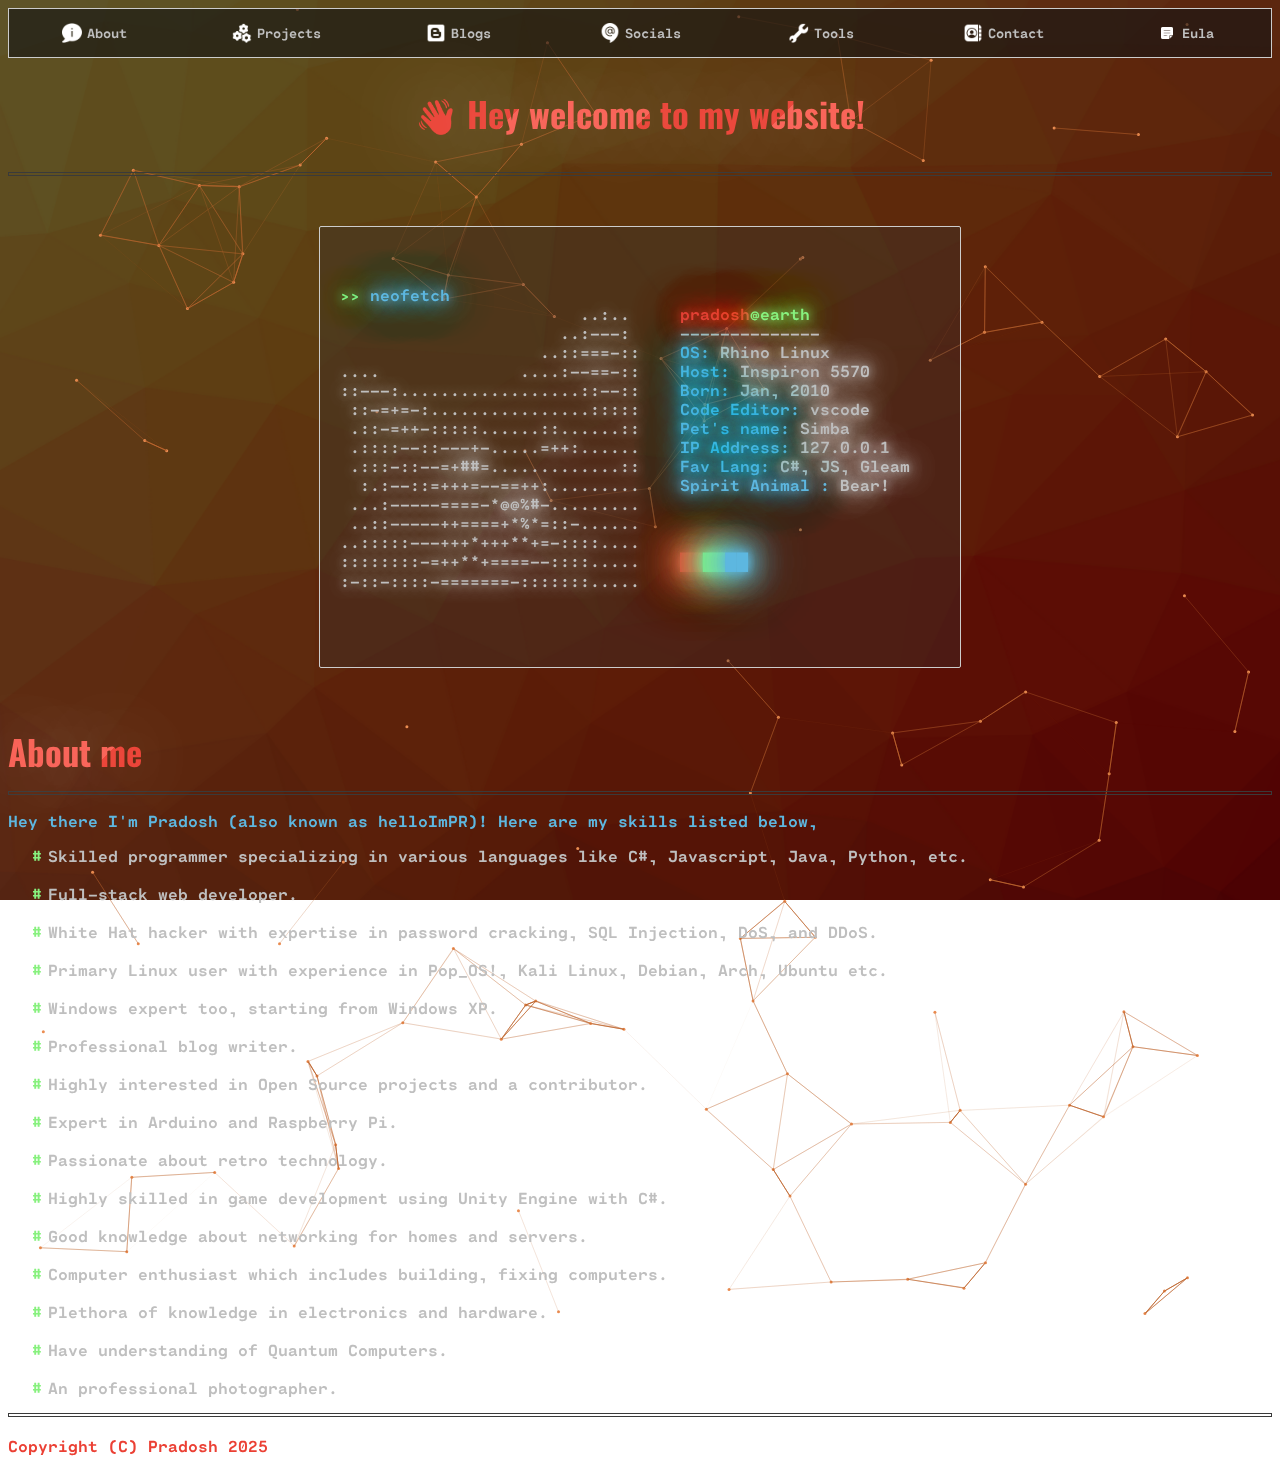
==== commit 4e8183b8: "Updated OS" ====
--- a/index.html
+++ b/index.html
@@ -67,7 +67,7 @@
 <a class="green">>></a> <a class="blue">neofetch</a>
                         ..:..     <a class="red">pradosh</a><a class="green">@earth</a> 
                       ..:---:     --------------
-                    ..::===-::    <a class="blue">OS:</a> Pop!_OS
+                    ..::===-::    <a class="blue">OS:</a> Rhino Linux
 ....              ....:--==-::    <a class="blue">Host:</a> Inspiron 5570
 ::---:..................::--::    <a class="blue">Born:</a> Jan, 2010
  ::-=+=-:................:::::    <a class="blue">Code Editor:</a> vscode
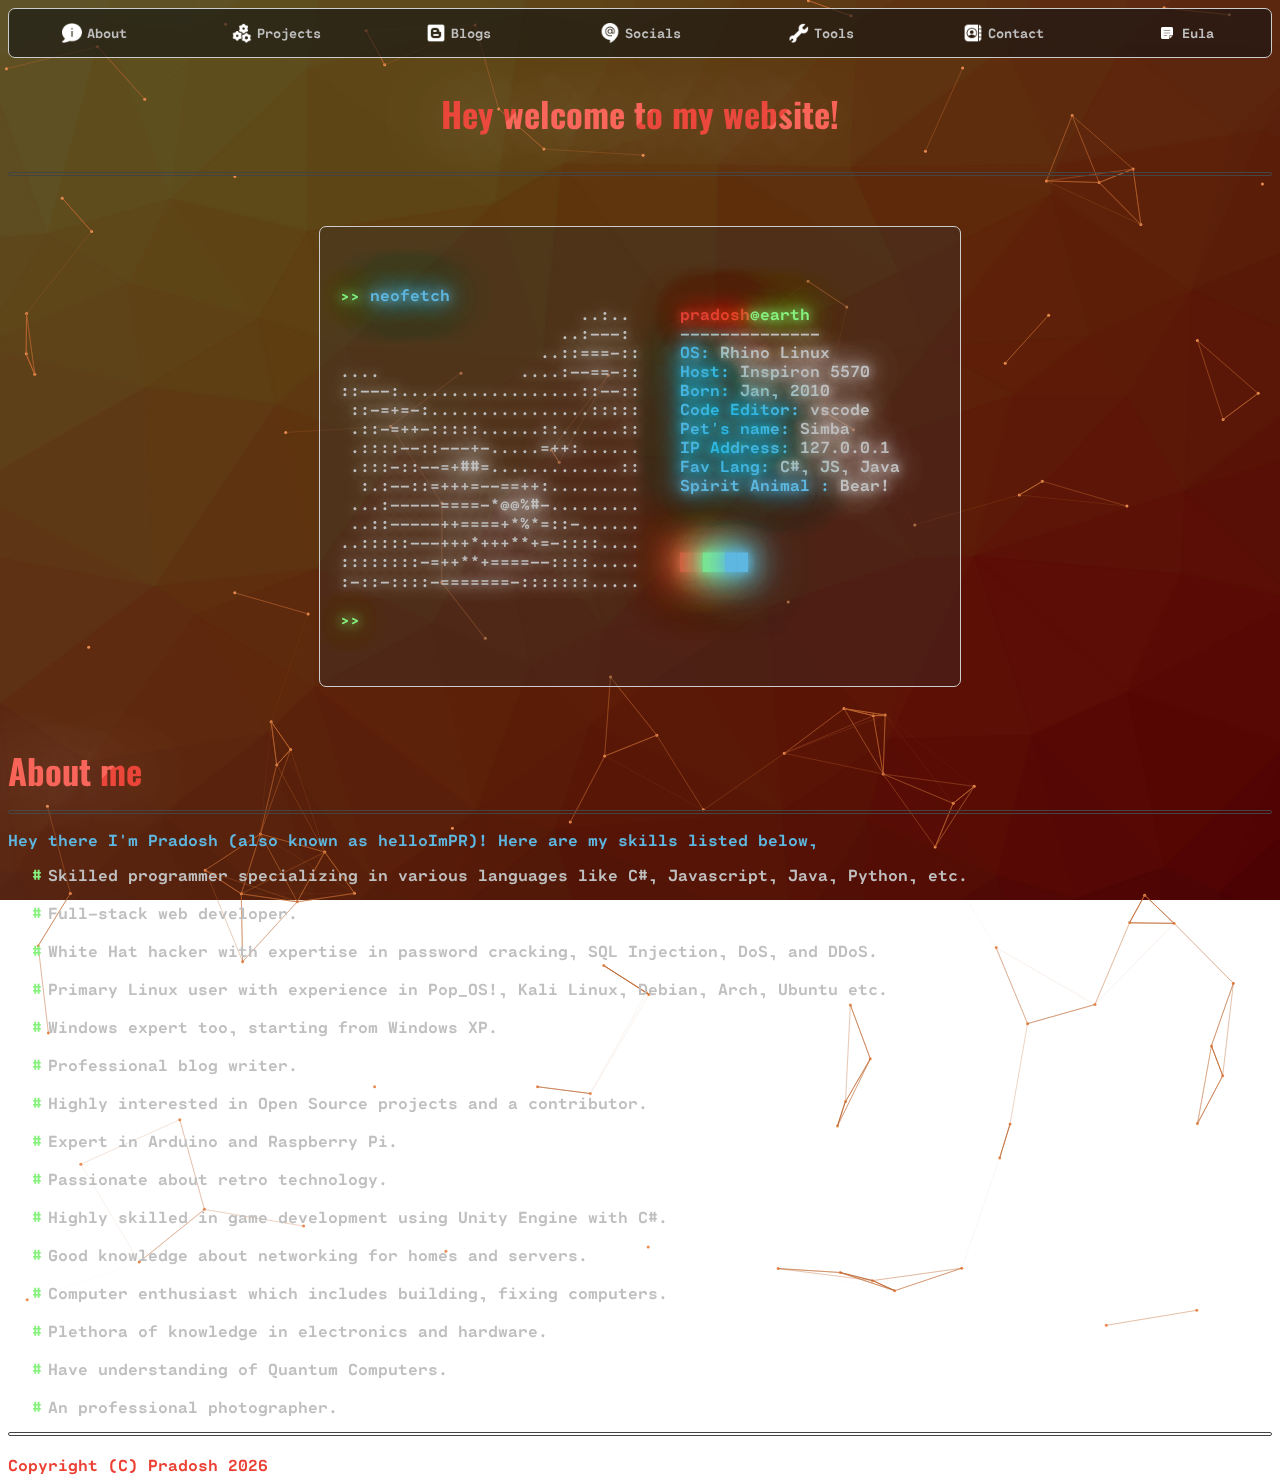
==== commit c4c112da: "Improved so much code, automatically updates year of copyright, rounded mostly everything." ====
--- a/index.html
+++ b/index.html
@@ -59,7 +59,7 @@
     <button class="tablinks" onclick="open_tab(event, 'Eula')"><img class="tab-icons" src="./icons/tab-icons/memo-50.png" alt="Eula"> Eula</button>
   </div>
   
-  <h1><span>👋  Hey welcome to my website!</span></h1>
+  <h1><span>Hey welcome to my website!</span></h1>
   <hr>
   <h3 class="landscape-info" style="text-align: center;">Switch to landscape mode for a fun neofetch box!</h3>
   <pre class="neofetch-box">
@@ -73,14 +73,16 @@
  ::-=+=-:................:::::    <a class="blue">Code Editor:</a> vscode
  .::-=++-:::::......::......::    <a class="blue">Pet's name:</a> Simba
  .::::--::---+-.....=++:......    <a class="blue">IP Address:</a> 127.0.0.1
- .:::-::--=+##=.............::    <a class="blue">Fav Lang:</a> C#, JS, Gleam
+ .:::-::--=+##=.............::    <a class="blue">Fav Lang:</a> C#, JS, Java
   :.:--::=+++=--==++:.........    <a class="blue">Spirit Animal :</a> Bear!
  ...:-----====-*@@%#-.........
  ..::-----++====+*%*=::-......
 ..:::::---+++*+++**+=-::::....
 ::::::::-=++**+====--::::.....    <a class="red">██</a><a class="green">██</a><a class="blue">██</a>
 :-::-::::-=======-:::::::.....
-      </div>
+
+<a class="green">>></a> <a class="blue" id="cursor">_</a>
+</div>
     </pre>
 
     <div id="About me" class="tabcontent">
@@ -262,10 +264,34 @@
       <span>Blogs</span>
       <hr>
       <p>Here are some blogs that I have written!</p>
-      <ul>
-        <li><a href="https://dev.to/pradcode/expanding-swap-file-4h71">dev.to - Expanding swap file</a></li>
-        <li><a href="https://dev.to/pradcode/better-input-method-for-c-4hnb">dev.to - Better input method for C#</a></li>
-      </ul>
+
+      
+      <div class="project-container">
+        <div class="project-group">
+          <img class="blog-image" src="https://media2.dev.to/dynamic/image/width=1000,height=420,fit=cover,gravity=auto,format=auto/https%3A%2F%2Fdev-to-uploads.s3.amazonaws.com%2Fuploads%2Farticles%2Fz7hz8gbu9ekhufkvrfkx.png" alt="expanding-fs-banner">
+          <h3>Expanding Swapfiles</h3>
+          <hr>
+          <p>In this blog I simply covered how to expand swap if it is stored as a file in root partition of Linux.</p>
+          <hr>
+          <h4>Links : </h4>
+          <ul>
+            <li>Blog Post ➔ <a href="https://dev.to/pradcode/expanding-swap-file-4h71">https://dev.to/pradcode/expanding-swap-file-4h71</a></li>
+          </ul>
+        </div>
+  
+        <div class="project-group">
+          <img class="blog-image" src="https://media2.dev.to/dynamic/image/width=1000,height=420,fit=cover,gravity=auto,format=auto/https%3A%2F%2Fdev-to-uploads.s3.amazonaws.com%2Fuploads%2Farticles%2Fh6qkzeyrtdnyarp9jvhr.png" alt="expanding-fs-banner">
+          <h3>Better input method for C#</h3>
+          <hr>
+          <p>In this blog I covered about my buffer package, how it is being used, discovery of problem, solutions and example syntaxes.</p>
+          <hr>
+          <h4>Links : </h4>
+          <ul>
+            <li>Blog Post ➔ <a href="https://dev.to/pradcode/better-input-method-for-c-4hnb">https://dev.to/pradcode/better-input-method-for-c-4hnb</a></li>
+          </ul>
+        </div>
+
+      </div>
     </div>
 
     <div id="Socials" class="tabcontent">
@@ -332,13 +358,15 @@
     <script src="./scripts/sounds.js"></script>
     <script src="./scripts/keypads.js"></script>
     <script src="./scripts/particles.js"></script>
-    
+    <script src="./scripts/cursor-blink.js"></script>
+
     <hr>
     <br>
     <footer>
-      <div class="red">Copyright (C) Pradosh 2025</div>
+      <div class="red" id="copyright"></div>
     </footer>
 
+    <script src="./scripts/copyright.js"></script>
     <script src="./scripts/loader.js"></script>
 </body>
 </html>--- a/style.css
+++ b/style.css
@@ -83,7 +83,8 @@
 }
   
 hr{
-    border: 1px solid #3a3a3a;
+    border: 1px solid #444444;
+    border-radius: 7px;
     padding-top: 2px;
     margin-top: 2px;
     margin-bottom: 0px;
@@ -135,8 +136,9 @@
 .project-container {
     display: flex;
     flex-wrap: wrap;
-    margin: 1em 0;
+    margin: 0;
     margin-bottom: 0px;
+    padding: 0;
 }
   
 .project-group {
@@ -210,7 +212,7 @@
     margin: 50px auto;
     padding: 20px;
     border: 1px solid #ccc;
-    border-radius: 2px;
+    border-radius: 7px;
     background-color: #33333356;
     transform: translate3d(0, 0, 0);
     text-shadow: 0 0 10px currentColor, 0 0 20px currentColor, 0 0 30px currentColor, 0 0 40px currentColor, 0 0 50px currentColor, 0 0 60px currentColor, 0 0 70px currentColor;
@@ -240,7 +242,7 @@
 .tab {
     overflow: hidden;
     border: 1px solid #ccc;
-    /* border-radius: 5px; */
+    border-radius: 7px;
     background-color: #141414a1;
     display: flex;
     flex-wrap: wrap;
@@ -255,7 +257,6 @@
     flex: 1;
     text-align: center;
     padding: 10px;
-    /* border-radius: 5px; */
     outline: none;
     cursor: pointer;
     padding: 14px 16px;
@@ -313,6 +314,7 @@
 a:hover{
     text-shadow: 0 0 5px currentColor, 0 0 7px currentColor, 0 0 12px currentColor, 0 0 15px currentColor;
     transform: translate3d(0, 0, 0);
+    cursor: pointer;
 }
 
 .button-grid {
@@ -375,4 +377,14 @@
     outline: none;
     cursor: pointer;
     transition: background-color 0.3s ease-in-out, color 0.3s ease-in-out;
+}
+
+.blog-image {
+    display: block;
+    margin: 0 auto;
+    width: 100%;
+    height: auto;
+    padding: 0;
+    object-fit: cover;
+    border-radius: 7px;
 }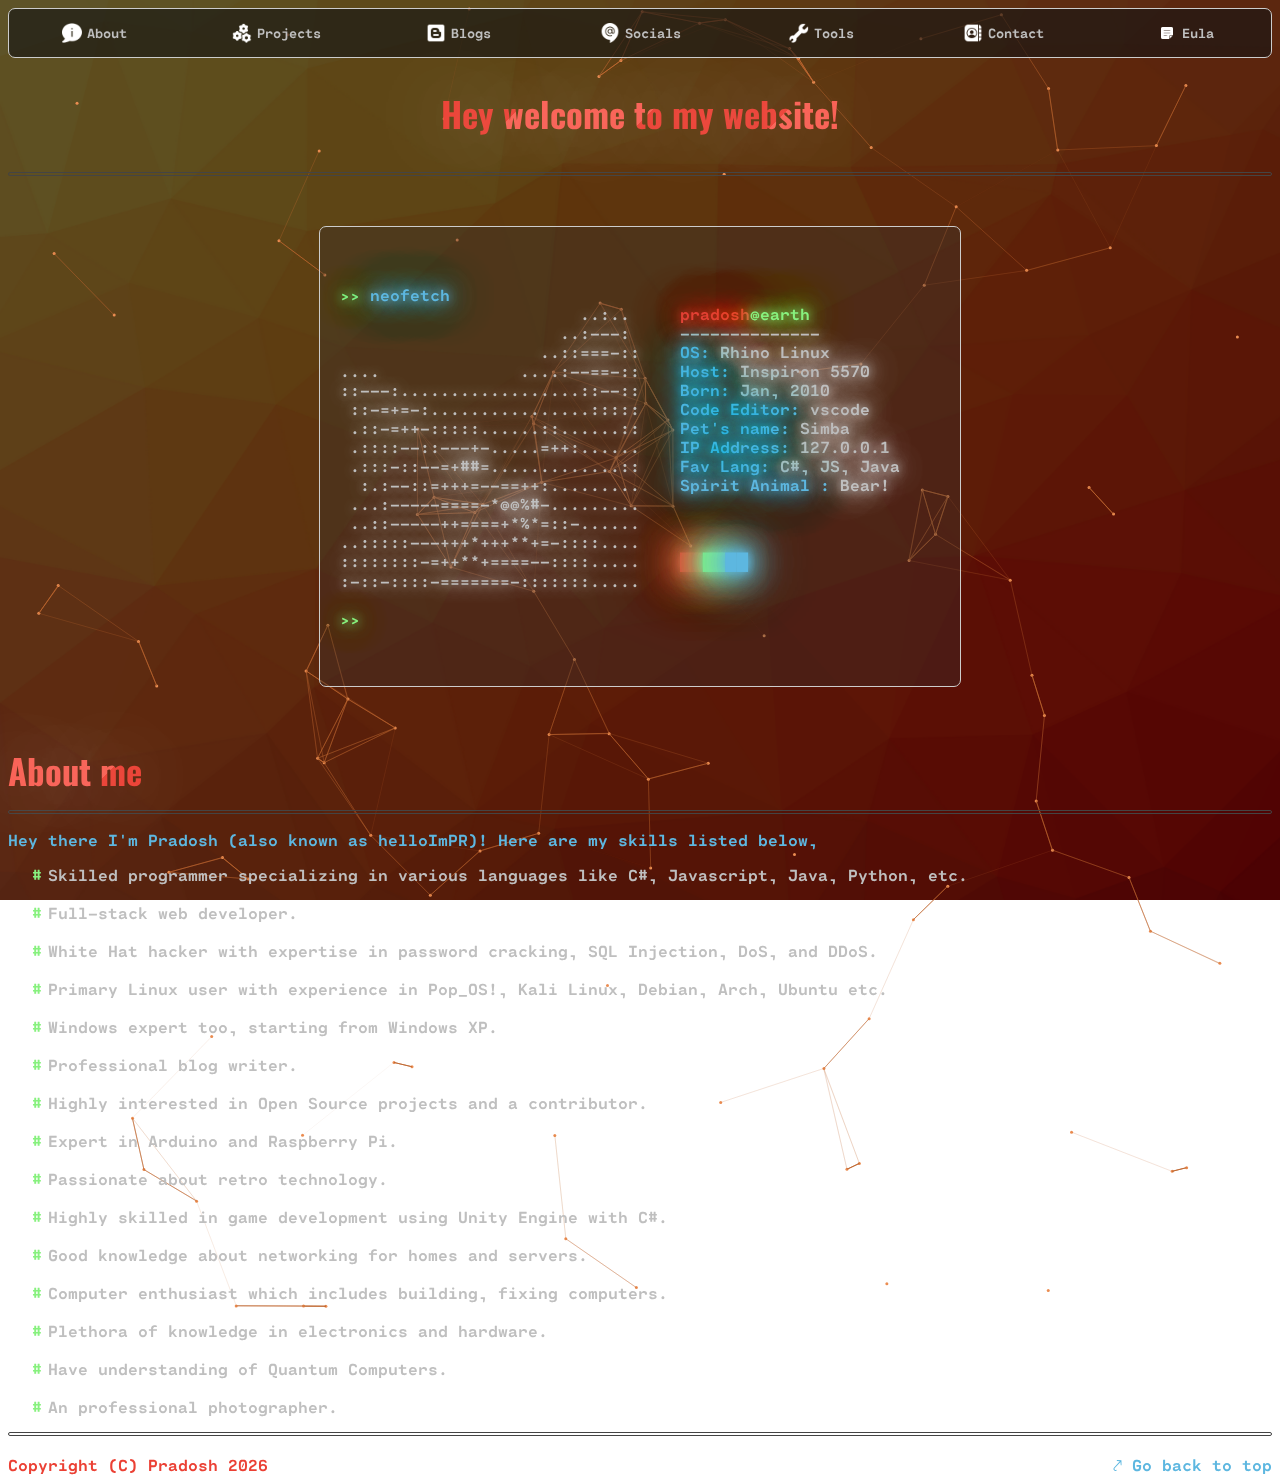
==== commit 7ac0ebd1: "More improvements!" ====
--- a/index.html
+++ b/index.html
@@ -9,6 +9,8 @@
     <title>Hey there!</title>
 </head>
 <body>
+  <div id="header"></div>
+
   <div id="preloader">
     <div class="notice-box">
       <h2>Information!</h2>
@@ -363,7 +365,7 @@
     <hr>
     <br>
     <footer>
-      <div class="red" id="copyright"></div>
+      <div class="red" id="copyright"></div> <a id="scroll-to-top" onclick="scroll_to_top()">⤤ Go back to top</a>
     </footer>
 
     <script src="./scripts/copyright.js"></script>
--- a/style.css
+++ b/style.css
@@ -53,7 +53,6 @@
 }
 
 body {
-    opacity: 1;
     background-image: url("./assets/bg.png");
     background-size: cover;
     background-repeat: no-repeat;
@@ -387,4 +386,24 @@
     padding: 0;
     object-fit: cover;
     border-radius: 7px;
+}
+
+#scroll-to-top {
+    text-align: right;
+}
+
+footer {
+    display: flex;
+    justify-content: space-between;
+    align-items: center;
+}
+
+#scroll-to-top{
+    text-align: right;
+}
+
+code {
+    background-color: #141414a1;
+    padding: 2px 5px;
+    border-radius: 5px;
 }